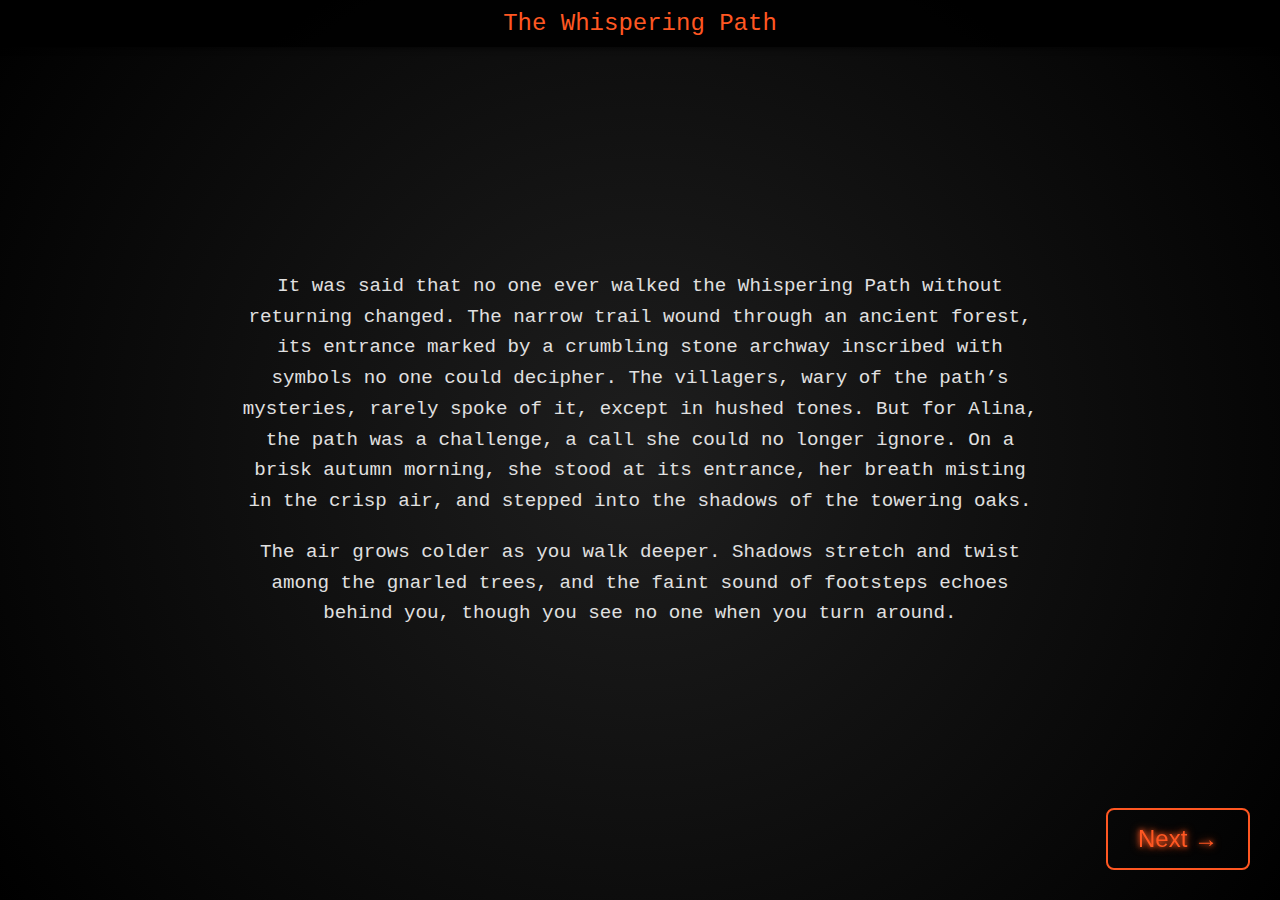
==== story.html @ 47bc3b6a "Add files via upload" ====
<!DOCTYPE html>
<html lang="en">
<head>
    <meta charset="UTF-8">
    <meta name="viewport" content="width=device-width, initial-scale=1.0">
    <title>The Story</title>
    <link rel="stylesheet" href="styles.css">
</head>
<body>
    <header>The Whispering Path</header>
    <div id="story-container">
        <!-- Story content -->
        <div class="story-page">
            <p class="story-section">
                It was said that no one ever walked the Whispering Path without returning changed. The narrow trail wound through an ancient forest, 
                its entrance marked by a crumbling stone archway inscribed with symbols no one could decipher. The villagers, wary of the path’s mysteries, 
                rarely spoke of it, except in hushed tones. But for Alina, the path was a challenge, a call she could no longer ignore. On a brisk autumn morning, 
                she stood at its entrance, her breath misting in the crisp air, and stepped into the shadows of the towering oaks.
            </p>
            <p class="story-section">
                The air grows colder as you walk deeper. Shadows stretch and twist among the gnarled trees, 
                and the faint sound of footsteps echoes behind you, though you see no one when you turn around.
            </p>
        </div>
        <div class="story-page" style="display: none;">
            <p class="story-section">
                A faint glow emerges ahead—a lantern hanging from a crooked tree branch. Beneath it, a parchment pinned to the bark reads: 
                “Seek the lantern’s light, and the truth shall follow.” The ink is fresh, the handwriting eerily familiar.
            </p>
            <p class="story-section">
                The path splits. To the left, a narrow trail leads into darkness. To the right, 
                faint moonlight glimmers on a shallow stream. A sense of dread and urgency fills your chest as you choose your path, but the lantern flickers,
                and the choice is yours alone.
            </p>
        </div>
        <div class="story-page" style="display: none;">
            <p class="story-section">
                Click close after watching the video to continue your journey.
            </p>
        </div>
    </div>

    <!-- Navigation Buttons -->
    <button id="previous-button" class="big-button" onclick="showPreviousPage()" style="display: none;">← Previous</button>
    <button id="next-button" class="big-button" onclick="showNextPage()">Next →</button>
    <button id="find-truth-button" class="big-button" onclick="findTruth()" style="display: none;">Find The Truth</button>

    <script>
        const pages = document.querySelectorAll('.story-page');
        const findTruthButton = document.getElementById('find-truth-button');
        const nextButton = document.getElementById('next-button');
        const previousButton = document.getElementById('previous-button');
        let currentPage = 0;

        // Initialize the story based on the URL fragment
        if (window.location.hash === "#find-truth") {
            // Jump to the "Find The Truth" section
            currentPage = pages.length - 1;
            pages.forEach((page, index) => {
                page.style.display = index === currentPage ? "block" : "none";
            });
            nextButton.style.display = 'none';
            previousButton.style.display = 'block';
            findTruthButton.style.display = 'block';
        } else {
            // Start at the beginning of the story
            pages.forEach((page, index) => {
                page.style.display = index === 0 ? 'block' : 'none';
            });
        }

        function showNextPage() {
            if (currentPage < pages.length - 1) {
                pages[currentPage].style.display = 'none';
                currentPage++;
                pages[currentPage].style.display = 'block';
            }

            // Adjust button visibility
            previousButton.style.display = currentPage > 0 ? 'block' : 'none';
            if (currentPage === pages.length - 1) {
                nextButton.style.display = 'none';
                findTruthButton.style.display = 'block';
            }
        }

        function showPreviousPage() {
            if (currentPage > 0) {
                pages[currentPage].style.display = 'none';
                currentPage--;
                pages[currentPage].style.display = 'block';
            }

            // Adjust button visibility
            nextButton.style.display = currentPage < pages.length - 1 ? 'block' : 'none';
            findTruthButton.style.display = 'none';
            previousButton.style.display = currentPage > 0 ? 'block' : 'none';
        }

        function findTruth() {
            window.location.href = "truth.html";
        }
    </script>
</body>
</html>
---- styles.css ----
/* General styling */
body {
    font-family: 'Courier New', Courier, monospace;
    margin: 0;
    padding: 0;
    background: radial-gradient(circle at center, #1e1e1e, #000);
    color: #e0e0e0;
    display: flex;
    justify-content: center;
    align-items: center;
    height: 100vh;
    text-align: center;
    flex-direction: column;
}
/* Index page styles */
/* ------------------- */

/* Content container styling */
#index-container,
#story-container,
#continuation-container,
#thank-you-container {
    text-align: center;
    max-width: 800px;
}


/* Title styling for the index page */
.index-title {
    font-size: 3rem;
    margin-bottom: 20px;
    text-shadow: 0 0 10px #ff5722, 0 0 20px #ff5722;
}

.thankyou-title {
    font-size: 3rem;
    margin-bottom: 20px;
    text-shadow: 0 0 10px #ff5722, 0 0 20px #ff5722;
}

/* Start button styling for the index page */
.start-button {
    font-size: 1.5rem;
    padding: 15px 30px;
    border: 2px solid #ff5722;
    background: transparent;
    color: #ff5722;
    cursor: pointer;
    border-radius: 8px;
    text-shadow: 0 0 5px #ff5722, 0 0 10px #ff5722;
    transition: transform 0.3s, box-shadow 0.3s, color 0.3s;
}

.start-button:hover {
    transform: scale(1.1);
    box-shadow: 0 0 10px #ff5722, 0 0 20px #ff5722;
    color: #ffffff;
}

/* Story page styles */
/* ------------------- */

/* Header styling */
header {
    position: absolute;
    top: 0;
    width: 100%;
    background: rgba(0, 0, 0, 0.9);
    color: #ff5722;
    font-size: 1.5rem;
    padding: 10px 0;
    text-align: center;
    box-shadow: 0 2px 5px rgba(0, 0, 0, 0.5);
}


/* Story container styling */
#story-container {
    max-width: 800px;
    margin: 20px auto;
    padding: 10px;
    line-height: 1.8;
}

/* Story page text */
.story-section {
    margin: 20px 0;
    font-size: 1.2rem;
    line-height: 1.6;
}

/* Previous button styling */
#previous-button {
    position: fixed;
    bottom: 20px;
    left: 20px; /* Positioned at the bottom-left corner */
    font-size: 1.5rem;
    padding: 15px 30px;
    border: 2px solid #ff5722;
    background: transparent;
    color: #ff5722;
    cursor: pointer;
    border-radius: 8px;
    text-shadow: 0 0 5px #ff5722, 0 0 10px #ff5722;
    transition: transform 0.3s, box-shadow 0.3s, color 0.3s;
    z-index: 1000; /* Keeps it above other content */
}

#previous-button:hover {
    transform: scale(1.1);
    box-shadow: 0 0 10px #ff5722, 0 0 20px #ff5722;
    color: #ffffff;
}

/* Next button styling */
#next-button {
    position: fixed;
    bottom: 20px;
    right: 20px; /* Positioned at the bottom-right corner */
    font-size: 1.5rem;
    padding: 15px 30px;
    border: 2px solid #ff5722;
    background: transparent;
    color: #ff5722;
    cursor: pointer;
    border-radius: 8px;
    text-shadow: 0 0 5px #ff5722, 0 0 10px #ff5722;
    transition: transform 0.3s, box-shadow 0.3s, color 0.3s;
    z-index: 1000; /* Keeps it above other content */
}

#next-button:hover {
    transform: scale(1.1);
    box-shadow: 0 0 10px #ff5722, 0 0 20px #ff5722;
    color: #ffffff;
}

/* Truth container styling */
#truth-container {
    max-width: 800px;
    margin: 20px auto;
    padding: 10px;
    text-align: center;
}

/* Truth title styling */
.truth-title {
    font-size: 2rem;
    margin-bottom: 30px;
    color: #ff5722;
    text-shadow: 0 0 10px #ff5722, 0 0 20px #ffffff;
}

/* Truth options */
.truth-options {
    margin-top: 20px;
}

/* Modal styling */
.modal {
    position: fixed;
    top: 0;
    left: 0;
    width: 100%;
    height: 100%;
    display: flex;
    justify-content: center;
    align-items: center;
    background: rgba(0, 0, 0, 0.7);
    visibility: hidden;
    opacity: 0;
    transition: visibility 0.3s, opacity 0.3s;
}

.modal.show {
    visibility: visible;
    opacity: 1;
}

.modal-content {
    background: #1e1e1e;
    padding: 20px;
    text-align: center;
    border-radius: 8px;
    box-shadow: 0 0 15px rgba(0, 0, 0, 0.5);
}

/* Shared button styles */
.big-button {
    font-size: 1.5rem;
    padding: 15px 30px;
    margin: 10px;
    border: 2px solid #ff5722;
    background: transparent;
    color: #ff5722;
    cursor: pointer;
    border-radius: 8px;
    text-shadow: 0 0 5px #ff5722, 0 0 10px #ff5722;
    transition: transform 0.3s, box-shadow 0.3s, color 0.3s;
}

.big-button:hover {
    transform: scale(1.1);
    box-shadow: 0 0 10px #ff5722, 0 0 20px #ff5722;
    color: #ffffff;
}

/* Go back button styling */
#back-to-story {
    position: fixed;
    bottom: 20px;
    left: 20px; /* Positioned at the bottom-left corner */
    font-size: 1rem;
    padding: 10px 20px;
    border: 2px solid #ff5722;
    background: transparent;
    color: #ff5722;
    cursor: pointer;
    border-radius: 8px;
    text-shadow: 0 0 5px #ff5722, 0 0 10px #ff5722;
    transition: transform 0.3s, box-shadow 0.3s, color 0.3s;
    z-index: 1000; /* Ensures it stays above other content */
}

#back-to-story:hover {
    transform: scale(1.1);
    box-shadow: 0 0 10px #ff5722, 0 0 20px #ff5722;
    color: #ffffff;
}


/* Video modal styling */
#video-modal {
    position: fixed;
    top: 0;
    left: 0;
    width: 100%;
    height: 100%;
    display: flex;
    justify-content: center;
    align-items: center;
    background: rgba(0, 0, 0, 0.8);
    visibility: hidden;
    opacity: 0;
    transition: visibility 0.3s, opacity 0.3s;
    z-index: 1001;
}

#video-modal.show {
    visibility: visible;
    opacity: 1;
}

#video-modal .modal-content {
    background: #1e1e1e;
    padding: 20px;
    text-align: center;
    border-radius: 8px;
    box-shadow: 0 0 15px rgba(0, 0, 0, 0.5);
}
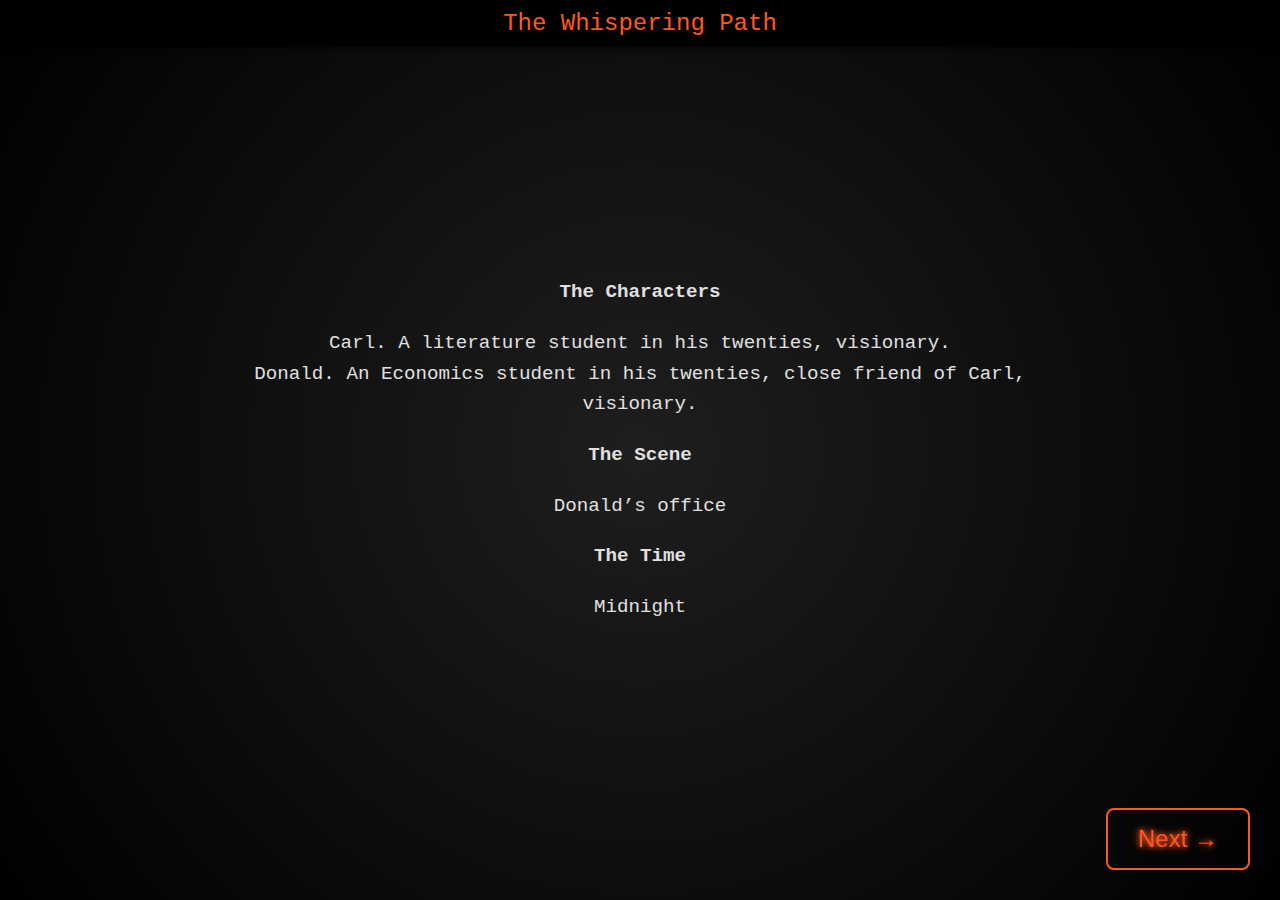
==== commit 343e5308: "Add files via upload" ====
--- a/story.html
+++ b/story.html
@@ -4,36 +4,145 @@
     <meta charset="UTF-8">
     <meta name="viewport" content="width=device-width, initial-scale=1.0">
     <title>The Story</title>
-    <link rel="stylesheet" href="styles.css">
+    <link rel="stylesheet" href="./styles.css">
 </head>
 <body>
     <header>The Whispering Path</header>
     <div id="story-container">
         <!-- Story content -->
         <div class="story-page">
-            <p class="story-section">
-                It was said that no one ever walked the Whispering Path without returning changed. The narrow trail wound through an ancient forest, 
-                its entrance marked by a crumbling stone archway inscribed with symbols no one could decipher. The villagers, wary of the path’s mysteries, 
-                rarely spoke of it, except in hushed tones. But for Alina, the path was a challenge, a call she could no longer ignore. On a brisk autumn morning, 
-                she stood at its entrance, her breath misting in the crisp air, and stepped into the shadows of the towering oaks.
-            </p>
-            <p class="story-section">
-                The air grows colder as you walk deeper. Shadows stretch and twist among the gnarled trees, 
-                and the faint sound of footsteps echoes behind you, though you see no one when you turn around.
-            </p>
-        </div>
-        <div class="story-page" style="display: none;">
-            <p class="story-section">
-                A faint glow emerges ahead—a lantern hanging from a crooked tree branch. Beneath it, a parchment pinned to the bark reads: 
-                “Seek the lantern’s light, and the truth shall follow.” The ink is fresh, the handwriting eerily familiar.
-            </p>
-            <p class="story-section">
-                The path splits. To the left, a narrow trail leads into darkness. To the right, 
-                faint moonlight glimmers on a shallow stream. A sense of dread and urgency fills your chest as you choose your path, but the lantern flickers,
-                and the choice is yours alone.
-            </p>
-        </div>
-        <div class="story-page" style="display: none;">
+            <h2 class="story-section">The Characters</h2>
+            <p class="story-section">
+                Carl. A literature student in his twenties, visionary.<br>
+                Donald. An Economics student in his twenties, close friend of Carl, visionary.
+            </p>
+            <h2 class="story-section">The Scene</h2>
+            <p class="story-section">
+                Donald’s office
+            </p>
+            <h2 class="story-section">The Time</h2>
+            <p class="story-section">
+                Midnight
+            </p>
+        </div>
+        
+        <div class="story-page" style="display: none;">
+            <h2 class="story-section">ACT 1</h2>
+            <h3 class="story-section">The Office. Midnight.</h3>
+            <p class="story-section">
+                Donald drinks whiskey. Carl smokes.
+            </p>
+            <p class="story-section">
+                <b>Carl:</b> It needs to be profound, something that touches souls.<br>
+                <b>Donald:</b> It needs to be a big “fuck you” Carl. It also needs to make money.<br>
+                <b>Carl:</b> It won’t<br>
+                <b>Donald:</b> Then it’s going to fuck us Carl<br>
+                <b>Carl:</b> What is your obsession with fu-<br>
+                <b>Donald:</b> My obsession is not with fucking my friend, only with the idea of fuc-<br>
+                <b>Carl:</b> Oh please don’t start with your speech Donnie<br>
+                <b>Donald:</b> What speech is that?<br>
+                <b>Carl:</b> The whole world revolves around a bunch of people trying to fuck one another and blah blah and we need to say a fuck you and blah blah and the word “fuck” in what seems like meaningful statements but are actually a load of bullshit.<br>
+                <b>Donald:</b> Is there liquor in that cigarette of yours?<br>
+                <b>Carl:</b> No, why?
+            </p>
+        </div>
+        
+        <div class="story-page" style="display: none;">
+            <p class="story-section">
+                <b>Pause</b><br>
+                <b>Carl:</b> Maybe, there is some pot in it, I don’t know okay.<br>
+                <b>Donald:</b> We need this thing to make money Carl.<br>
+                <b>Carl:</b> I heard you the first time.<br>
+                <b>Donald:</b> Well if you had let me go on with my speech you would maybe do more than just hear me and actually listen.<br>
+                <b>Carl:</b> It won’t make money, because you want it to make money. Your need for monetary gain will result in it not making us anything.<br>
+                <b>Donald:</b> Well there’s definitely pot in that smoke of yours.<br>
+                <b>Carl:</b> It’s called perspective, Donald. Maybe we need some of that.<br>
+                <b>Donald:</b> We have perspective you idiot, what we need is a way to monetize that perspective.
+            </p>
+        </div>
+        <div class="story-page" style="display: none;">
+            <p class="story-section">
+                <b>Carl:</b> We may have one of the most amazing pieces of art in history on our hands, and all you care about is money?<br>
+                <b>Donald:</b> Not all, no, but a substantial amount.<br>
+                <b>Carl:</b> You are suc-<br>
+                <b>Donald:</b> What do you care about, huh?<br>
+                <b>Carl:</b> I care about being heard, being remembered, and taught around the globe.<br>
+                <b>Donald:</b> Yeah, and you’d rather continue sleeping in my office for that, than actually make some money?<br>
+                <b>Carl:</b> I’ll be like Weber, and Ishiguro Donnie.<br>
+                <b>Donald:</b> Who in the fuck is that?<br>
+                <b>Carl:</b> Weber? He’s a sociolo-<br>
+                <b>Donald:</b> I know who Weber is, you moron. I study economics. Who is this Ishiguro fella?<br>
+                <b>Carl:</b> A Nobel prize-winning author. Has some truly remarkable work.<br>
+                <b>Donald:</b> And that’s what you want to be like? A Nobel prize-winning author?<br>
+            </p>
+        </div>
+        <div class="story-page" style="display: none;">
+            <p class="story-section">
+                <b>Carl:</b> Yes, yes, I do.<br>
+                <b>Donald:</b> So you prefer to sleep in my office, be in poverty, but dream of having a “Nobel” prize?<br>
+                <b>Carl:</b> If it’s such a big deal, I can find someplace else to stay, Donnie.<br>
+                <b>Donald:</b> No, no you can’t. Do you know why? Because you don’t have any money, you hypocrite.
+                <b>Carl:</b> There was no contradiction in the things I said.<br>
+                <b>Donald:</b> You tell me that money is not a proper goal, yet your goal is to have your name remembered via Alfred fucking Nobel?<br>
+                <b>Pause</b><br>
+                <b>Donald:</b> The same guy who made all of his money by selling weapons of mass destruction? That’s the name you want to be associated with?<br>
+                <b>Carl:</b> Fuck you, Donnie.<br>
+                <b>Donald:</b> I thought I was the one obsessed.
+            </p>
+
+        </div>
+        <div class="story-page" style="display: none;">
+            <p class="story-section">
+                <b>Long pause, Donnie smirks and pours his friend a glass.</b><br>
+                <b>Carl:</b> We will send a message.<br>
+                <b>Donald:</b> Yes, we will, but we have to be smart about it.<br>
+                <b>Carl:</b> How so?<br>
+                <b>Donald:</b> I have no intention of being a struggling artist that is remembered only after he dies.<br>
+                <b>Carl:</b> I have no intention of ruining this.<br>
+                <b>Donald:</b> It’s not binary, Carl. It can make money and still be everything that you want it to be.
+            </p>
+        </div>
+        <div class="story-page" style="display: none;">
+            <p class="story-section">
+                <b>Carl:</b> What is your proposition?<br>
+                <b>Donald:</b> I have some friends in the movie business. They can get this thing off the gro—why are you staring at me with murderous intent?<br>
+                <b>Carl:</b> You want to sell my masterpiece to a bun—<br>
+                <b>Donald:</b> Our.<br>
+                <b>Carl:</b> You want to sell <i>our</i> masterpiece to a bunch of no-talent, greedy producers?<br>
+                <b>Donald:</b> I want “our” masterpiece to be a worldwide sensation, you arrogant prick.<br>
+                <b>Carl:</b> Oh yes, the worldwide sensation starring The Rock.<br>
+                <b>Donald:</b> I said I could only get it to be a movie, Carlie, not that we could get The Rock to star in it.
+            </p>
+        </div>
+        <div class="story-page" style="display: none;">
+            <p class="story-section">
+                <b>Carl:</b> Listen, this is a postmodern piece of art that is beyond the scope of anyone to adapt, okay? This is something that can only be and should only be experienced in its original, raw form.<br>
+                <b>Donald:</b> Just because you like it in its original, raw form doesn’t mean everyone else does. Some people actually prefer it in a more easily digestible form. But no wonder you don’t know that, you hardly ever leave this place.<br>
+                <b>Carl:</b> What does me not leaving have anything to do with our conversation?<br>
+                <b>Donald:</b> To think we work together.
+            </p>
+        </div>
+        <div class="story-page" style="display: none;">
+            <p class="story-section">
+                <b>Donald gets up, about to leave.</b><br>
+                <b>Carl:</b> Donnie, I need you to watch something for me.<br>
+                <b>Donald:</b> I’m shitfaced. Send it to me and I’ll watch it tomorrow.<br>
+                <b>Carl:</b> I already sent you the link.<br>
+                <b>Donald:</b> Fine. Pulls out his phone. The link is there.<br>
+                <b>Carl:</b> Click the link and watch it.<br>
+                <b>Donald:</b> Not now.<br>
+                <b>Carl:</b> Click the link.<br>
+                <b>Donald:</b> I said not fucking now, Carl.<br>
+                <b>Carl:</b> Just click the goddamn link. I want you to understand.<br>
+                <b>Donald:</b> Understand what?<br>
+                <b>Carl:</b> Why I don’t want to compromise the message. It’s not about a Nobel.<br>
+                <b>Donald:</b> Sure as hell sounded like it was.<br>
+                <b>Carl:</b> It’s about creating a simulacra, changing reality.<br>
+                <b>Donald:</b> It’s about creating a simu-what?<br>
+                <b>Carl:</b> Just <i>click</i> the <i>link</i>!
+            </p>
+        </div>
+                <div class="story-page" style="display: none;">
             <p class="story-section">
                 Click close after watching the video to continue your journey.
             </p>
